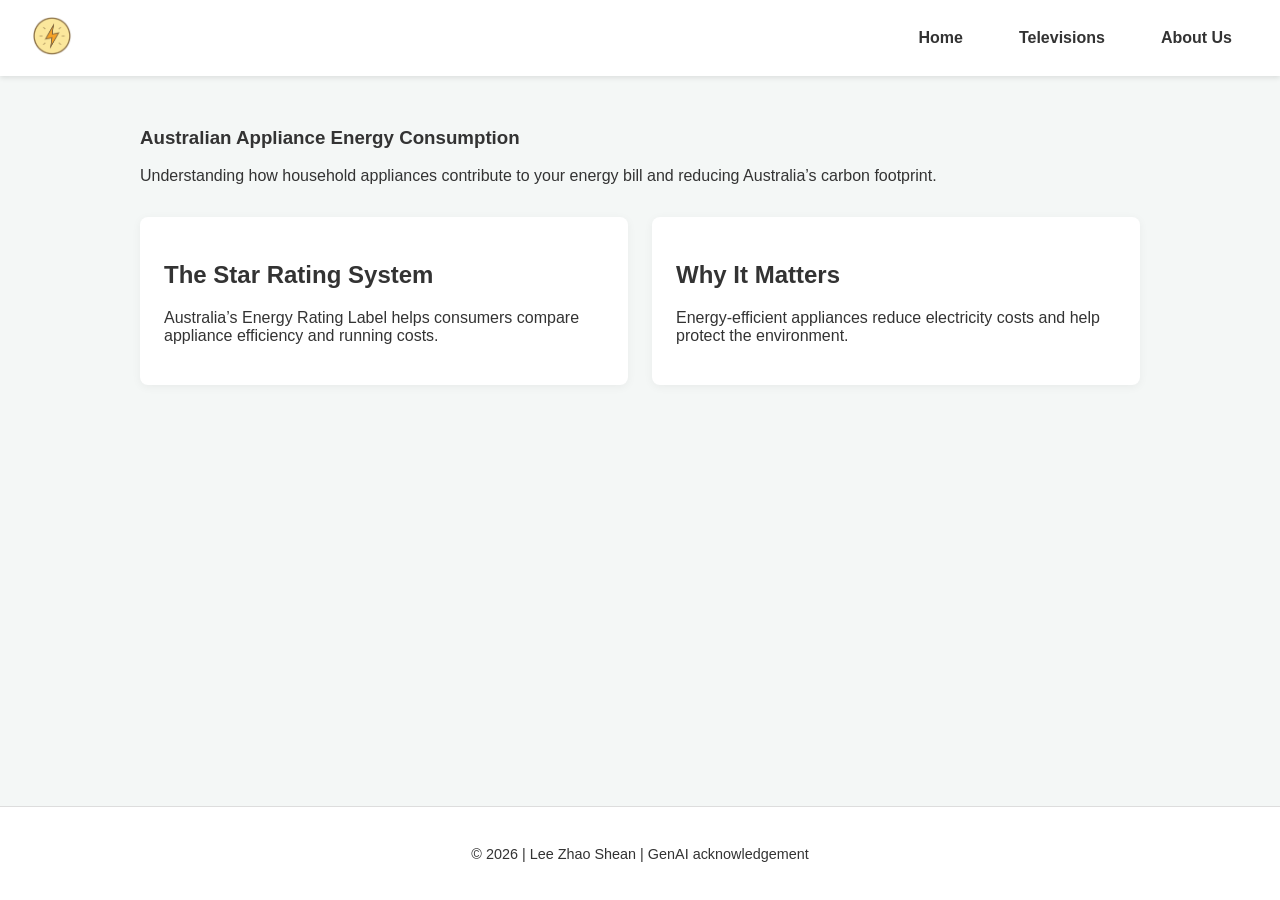
==== Exercise 3/index.html @ ee3f3185 "." ====
<!DOCTYPE html>
<html lang="en">
<head>
    <meta charset="UTF-8">
    <meta name="viewport" content="width=device-width, initial-scale=1.0">
    <title>Appliance Energy Australia</title>
    <link rel="stylesheet" href="css/style.css">
</head>
<body>

<header>
    <nav class="navbar">
        <div class="logo-container">
            <a href="#" onclick="showPage('home')">
                <img src="image/PowerIcon.png" alt="Power Icon" width="40" height="40">
            </a>
        </div>
        <ul class="nav-links">
            <li><a href="#" class="nav-item" onclick="showPage('home')">Home</a></li>
            <li><a href="#" class="nav-item" onclick="showPage('televisions')">Televisions</a></li>
            <li><a href="#" class="nav-item" onclick="showPage('about')">About Us</a></li>
        </ul>
    </nav>
</header>

<main class="content-wrapper">

    <!-- ===== HOME PAGE ===== -->
    <section id="home" class="page active">
        <section class="hero">
            <h1>Australian Appliance Energy Consumption</h1>
            <p>
                Understanding how household appliances contribute to your energy bill
                and reducing Australia’s carbon footprint.
            </p>
        </section>

        <section class="info-cards">
            <div class="card">
                <h2>The Star Rating System</h2>
                <p>
                    Australia’s Energy Rating Label helps consumers compare appliance
                    efficiency and running costs.
                </p>
            </div>

            <div class="card">
                <h2>Why It Matters</h2>
                <p>
                    Energy-efficient appliances reduce electricity costs and help
                    protect the environment.
                </p>
            </div>
        </section>
    </section>

<!-- ===== TELEVISIONS PAGE ===== -->
<section id="televisions" class="page">
    <h1>Television Energy Efficiency (2026)</h1>

    <table id="tv-table">
        <thead>
            <tr>
                <th>Model</th>
                <th>Technology</th>
                <th>Star Rating</th>
                <th>Annual Energy (kWh)</th>
                <th>Cost ($/Year)</th>
            </tr>
        </thead>
        <tbody>
            <!-- CSV data will be inserted here -->
        </tbody>
    </table>
</section>

    <!-- ===== ABOUT PAGE ===== -->
    <section id="about" class="page">
        <h1>About This Project</h1>
        <p>
            This website was developed as part of
            <strong>COS30045 Data Visualisation</strong> at Swinburne University
            of Technology.
        </p>
    </section>

</main>

<footer>
    <p>&copy; 2026 | Lee Zhao Shean | GenAI acknowledgement</p>
</footer>

<script src="js/navigation.js"></script>
<script src="js/loadCSV.js"></script>
</body>
</html>
---- Exercise 3/css/style.css ----
/* Color Palette & Variables */
:root {
    --primary-color: #2e7d32; /* Eco green */
    --hover-color: #4caf50;
    --bg-light: #f4f7f6;
    --text-dark: #333;
    --white: #ffffff;
}

html, body {
    height: 100%;
}

body {
    display: flex;
    flex-direction: column;
    min-height: 100vh;
    font-family: 'Segoe UI', Tahoma, Geneva, Verdana, sans-serif;
    margin: 0;
    padding: 0;
    background-color: var(--bg-light);
    color: var(--text-dark);
}

/* Navbar styles */
.navbar {
    display: flex;
    justify-content: space-between;
    align-items: center;
    padding: 1rem 2rem;
    background-color: var(--white);
    box-shadow: 0 2px 5px rgba(0,0,0,0.1);
}

.power-logo {
    fill: var(--primary-color);
    transition: fill 0.3s ease;
}

.power-logo:hover {
    fill: var(--hover-color);
}

.nav-links {
    list-style: none;
    display: flex;
    gap: 1.5rem;
    margin: 0;
}

.nav-item {
    text-decoration: none;
    color: var(--text-dark);
    font-weight: 600;
    padding: 0.5rem 1rem;
    border-radius: 4px;
    transition: all 0.3s ease;
}

/* Mouse over feedback */
.nav-item:hover {
    background-color: var(--primary-color);
    color: var(--white);
}

/* Active page feedback style */
.nav-item.active-page {
    border-bottom: 3px solid var(--primary-color);
    border-radius: 0;
    color: var(--primary-color);
}

/* Layout */
.content-wrapper {
    
    flex: 1 0 auto;
    padding: 2rem;
    max-width: 1000px;
    margin: 0 auto;
}

.info-cards {
    display: flex;
    gap: 1.5rem;
    margin-top: 2rem;
}

.card {
    background: var(--white);
    padding: 1.5rem;
    border-radius: 8px;
    box-shadow: 0 2px 10px rgba(0,0,0,0.05);
    flex: 1;
}

footer {
    text-align: center;
    padding: 1.5rem;
    background-color: var(--white);
    margin-top: 0;
    font-size: 0.9rem;
    border-top: 1px solid #ddd;
}

/*Table*/
table {
    width: 100%;
    border-collapse: collapse;
    background: white;
    margin: 20px 0;
}

th, td {
    padding: 12px;
    text-align: left;
    border-bottom: 1px solid #ddd;
}

th {
    background-color: var(--primary-color);
    color: white;
}

/* Hide all pages by default */
.page {
    display: none;
}

/* Show active page */
.page.active {
    display: block;
}
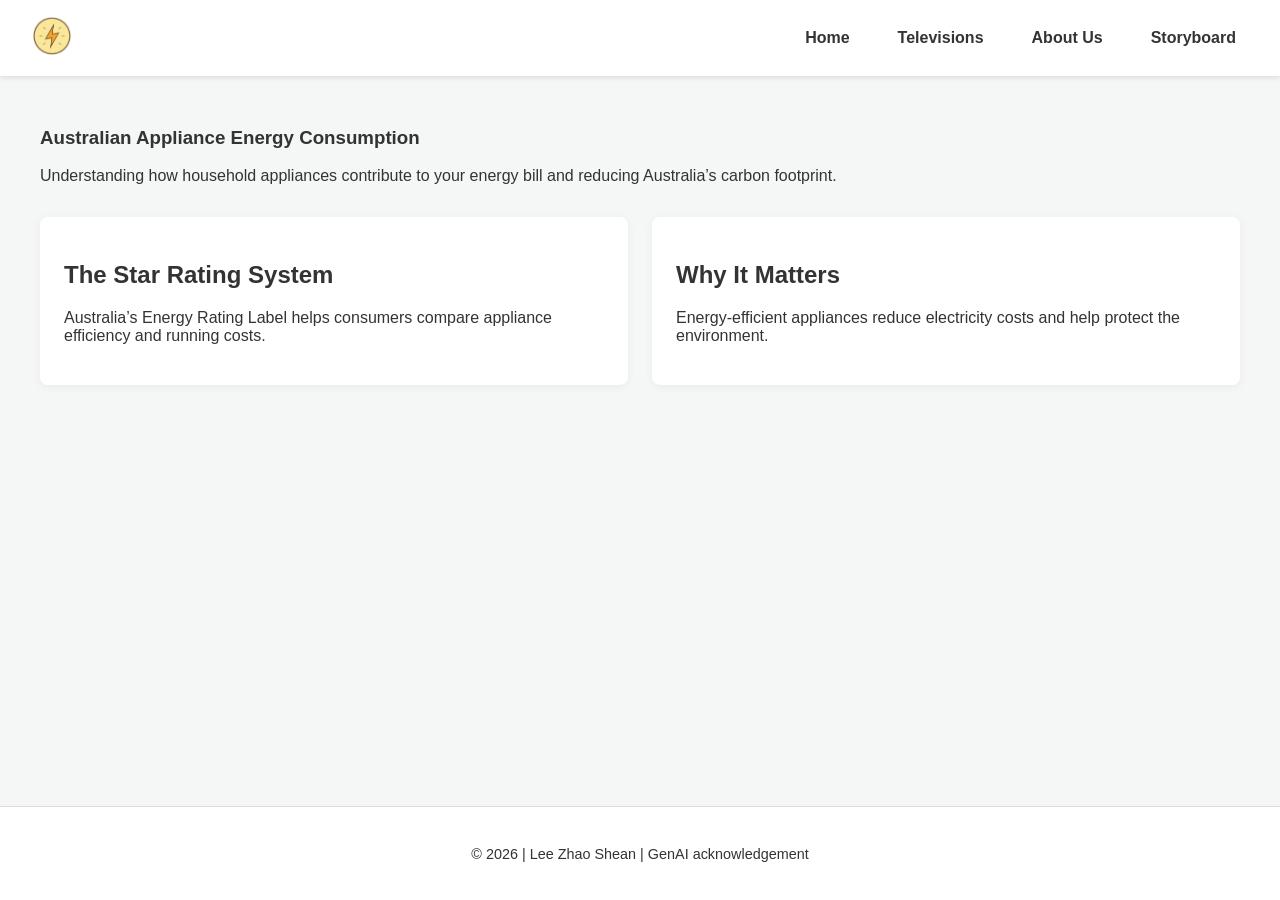
==== commit 10d601ec: "exercise 3" ====
--- a/Exercise 3/index.html
+++ b/Exercise 3/index.html
@@ -19,6 +19,7 @@
             <li><a href="#" class="nav-item" onclick="showPage('home')">Home</a></li>
             <li><a href="#" class="nav-item" onclick="showPage('televisions')">Televisions</a></li>
             <li><a href="#" class="nav-item" onclick="showPage('about')">About Us</a></li>
+            <li><a href="#" class="nav-item" onclick="showPage('storyboard')">Storyboard</a></li>
         </ul>
     </nav>
 </header>
@@ -84,6 +85,37 @@
         </p>
     </section>
 
+    <!-- ===== STORYBOARD PAGE ===== -->
+    <section id="storyboard" class="page">
+        <h1>Storyboard</h1>
+
+        <div class="storyboard-container">
+            <div class="storyboard-options" role="list">
+                <button class="storyboard-card selected" data-index="0" onclick="selectStoryboard(0)" aria-pressed="true">
+                    <img src="image/Storyboard1.png" alt="Storyboard One thumbnail" class="thumb-img" />
+                    <div class="card-title">Storyboard One</div>
+                </button>
+
+                <button class="storyboard-card" data-index="1" onclick="selectStoryboard(1)" aria-pressed="false">
+                    <img src="image/Storyboard2.png" alt="Storyboard Two thumbnail" class="thumb-img" />
+                    <div class="card-title">Storyboard Two</div>
+                </button>
+
+                <button class="storyboard-card" data-index="2" onclick="selectStoryboard(2)" aria-pressed="false">
+                    <img src="image/Storyboard3.png" alt="Storyboard Three thumbnail" class="thumb-img" />
+                    <div class="card-title">Storyboard Three</div>
+                </button>
+            </div>
+
+            <div class="storyboard-preview" id="storyboard-preview">
+                <h2 id="storyboard-title">Storyboard One</h2>
+                <div class="preview-image-wrapper" id="preview-image-wrapper">
+                    <img id="preview-image" src="image/Storyboard1.png" alt="Storyboard One large preview" />
+                </div>
+            </div>
+        </div>
+    </section>
+
 </main>
 
 <footer>
@@ -91,6 +123,7 @@
 </footer>
 
 <script src="js/navigation.js"></script>
+<script src="js/storyboard.js"></script>
 <script src="js/loadCSV.js"></script>
 </body>
 </html>
--- a/Exercise 3/css/style.css
+++ b/Exercise 3/css/style.css
@@ -32,6 +32,11 @@
     box-shadow: 0 2px 5px rgba(0,0,0,0.1);
 }
 
+.nav-links .nav-item {
+    display: inline-block;
+    padding: 0.5rem 0.75rem;
+}
+
 .power-logo {
     fill: var(--primary-color);
     transition: fill 0.3s ease;
@@ -75,7 +80,8 @@
     
     flex: 1 0 auto;
     padding: 2rem;
-    max-width: 1000px;
+    /* increase max width so preview can be larger */
+    max-width: 1200px;
     margin: 0 auto;
 }
 
@@ -129,4 +135,135 @@
 /* Show active page */
 .page.active {
     display: block;
+}
+
+/* Storyboard page styles */
+.storyboard-container {
+    display: flex;
+    gap: 1.5rem;
+    align-items: flex-start;
+    margin-top: 1rem;
+    /* keep the container visually balanced on wide screens */
+    align-content: start;
+}
+
+.storyboard-options {
+    display: flex;
+    flex-direction: column;
+    gap: 1rem;
+    /* make the thumbnail panel narrower so preview gets more room */
+    flex: 0 0 160px;
+    align-items: center;
+}
+
+.storyboard-card {
+    display: flex;
+    flex-direction: column;
+    align-items: center;
+    gap: 0.5rem;
+    /* smaller thumbnail cards */
+    width: 140px;
+    padding: 0.5rem;
+    border: 2px solid transparent;
+    background: var(--white);
+    border-radius: 8px;
+    cursor: pointer;
+    transition: transform 0.15s ease, border-color 0.15s ease, box-shadow 0.15s ease;
+}
+
+.storyboard-card:hover {
+    transform: translateY(-3px);
+}
+
+.storyboard-card.selected {
+    border-color: var(--primary-color);
+    box-shadow: 0 6px 18px rgba(46,125,50,0.12);
+}
+
+.thumb-svg {
+    width: 100%;
+    height: auto;
+    border-radius: 4px;
+}
+
+.thumb-img {
+    width: 100%;
+    height: auto;
+    object-fit: cover;
+    border-radius: 4px;
+}
+
+.storyboard-card {
+    display: flex;
+    flex-direction: column;
+    align-items: center;
+    gap: 0.5rem;
+    width: 200px;
+    padding: 0.5rem;
+    border: 2px solid transparent;
+    background: var(--white);
+    border-radius: 8px;
+    cursor: pointer;
+    transition: transform 0.15s ease, border-color 0.15s ease, box-shadow 0.15s ease;
+}
+
+.card-title {
+    font-weight: 700;
+}
+
+.storyboard-preview {
+    flex: 1 1 auto;
+    background: var(--white);
+    padding: 1rem;
+    border-radius: 8px;
+    box-shadow: 0 2px 10px rgba(0,0,0,0.05);
+    display: flex;
+    flex-direction: column;
+    gap: 0.75rem;
+}
+
+.preview-image-wrapper {
+    flex: 1 1 auto;
+    display: flex;
+    align-items: center;
+    justify-content: center;
+    overflow: hidden;
+}
+
+.preview-image-wrapper img {
+    width: 100%;
+    height: auto;
+    display: block;
+    /* make it much larger so text in storyboards is readable */
+    max-height: 85vh;
+    object-fit: contain;
+    border-radius: 4px;
+    box-shadow: 0 4px 18px rgba(0,0,0,0.08);
+}
+
+.storyboard-preview h2 {
+    margin: 0;
+    font-size: 1.25rem;
+    font-weight: 700;
+}
+
+/* small visual polish */
+.storyboard-card .card-title {
+    font-size: 0.95rem;
+    text-align: center;
+}
+
+@media (max-width: 900px) {
+    .storyboard-container {
+        flex-direction: column;
+    }
+
+    .storyboard-options {
+        flex-direction: row;
+        justify-content: space-between;
+    }
+
+    .storyboard-card {
+        width: 30%;
+    }
 }
